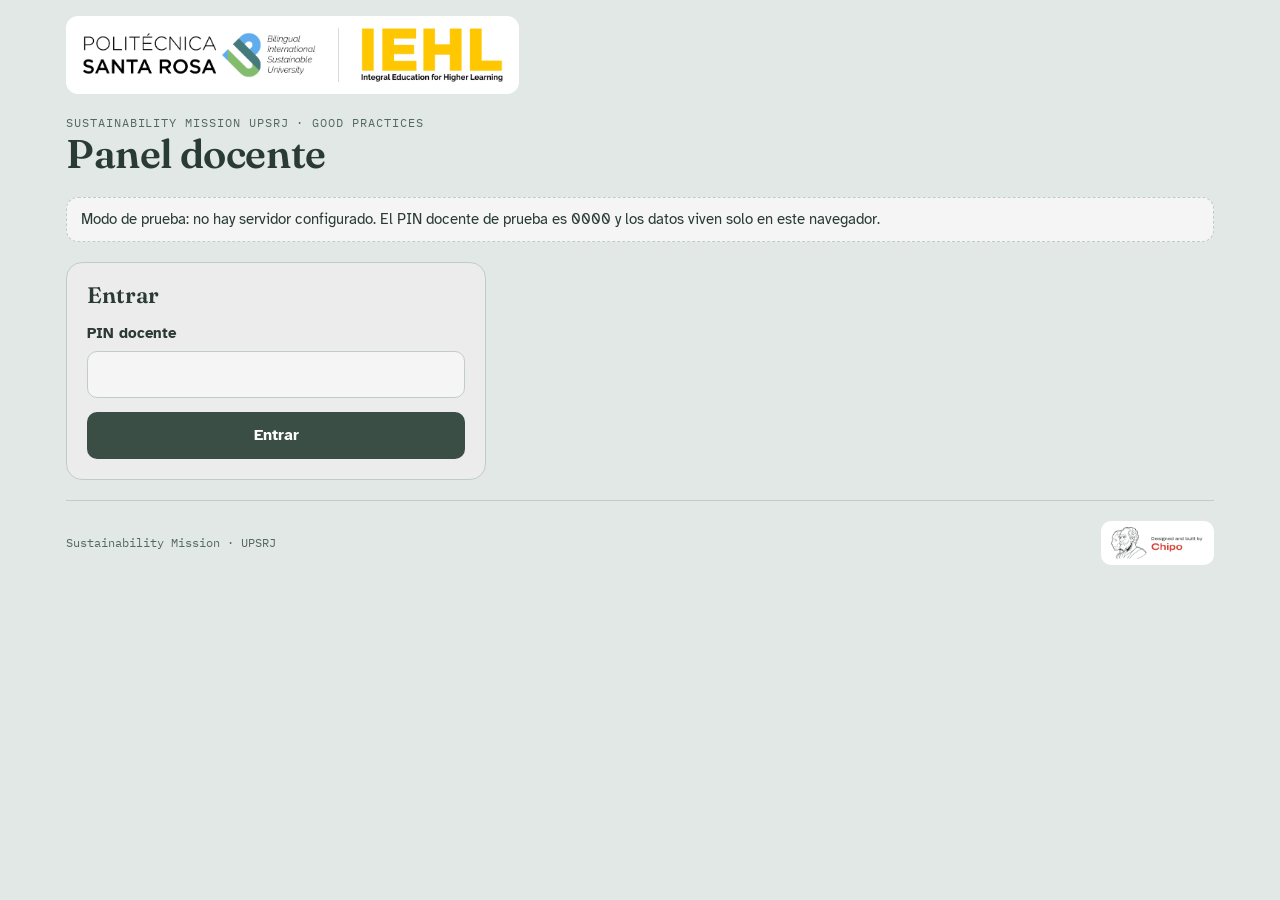
==== docente.html @ 8f989f76 "Sustainability Mission UPSRJ: página de alumnos, panel docente y servidor de Apps Script Co-Authored" ====
<!doctype html>
<html lang="es">
<head>
<meta charset="utf-8">
<meta name="viewport" content="width=device-width,initial-scale=1,viewport-fit=cover">
<meta name="robots" content="noindex">
<title>Sustainability Mission · Panel docente</title>
<link rel="stylesheet" href="https://fonts.googleapis.com/css2?family=Atkinson+Hyperlegible:wght@400;700&family=Fraunces:opsz,wght@9..144,600&family=IBM+Plex+Mono:wght@500&display=swap">
<link rel="stylesheet" href="styles.css?v=1">
<style>
.cols{display:grid;grid-template-columns:minmax(0,320px) minmax(0,1fr);gap:20px;align-items:start}
.list{display:flex;flex-direction:column;gap:10px}
.gcard{display:grid;grid-template-columns:minmax(0,1fr) auto;gap:6px 14px;align-items:center;padding:14px 16px;border-radius:14px;border:1.5px solid var(--line);background:var(--surface);cursor:pointer}
.gcard.sel{border-color:var(--accent);box-shadow:0 3px 0 var(--accent)}
.gcode{font-family:var(--mono);font-size:1.2rem;letter-spacing:.06em}
.big-code{font-family:var(--mono);font-size:clamp(2rem,7vw,3.6rem);letter-spacing:.1em;padding:16px;border-radius:14px;background:var(--surface-2);border:2px dashed var(--line);text-align:center}
.doc-grid{display:grid;grid-template-columns:repeat(auto-fill,minmax(300px,1fr));gap:14px}
.doc-card{display:flex;flex-direction:column;gap:10px;padding:14px;border-radius:14px;border:1px solid var(--line);background:var(--surface-2)}
.doc-card .foto-box{position:relative}
.doc-card .foto-box img{width:100%;aspect-ratio:4/3;object-fit:cover;border-radius:10px;border:1px solid var(--line)}
.doc-card .foto-box.oculta img{filter:grayscale(1) blur(3px);opacity:.55}
.doc-card .foto-box .sello{position:absolute;left:10px;top:10px;background:var(--warn);color:#fff;font-weight:700;font-size:.8rem;padding:4px 8px;border-radius:6px}
.pills{display:flex;flex-wrap:wrap;gap:6px}
.pill{font-family:var(--mono);font-size:.7rem;padding:3px 8px;border-radius:999px;border:1px solid var(--line);color:var(--muted);background:var(--surface)}
.pill.ok{border-color:var(--ok);color:var(--ok)}
.pill.no{border-color:var(--warn);color:var(--warn)}
details summary{cursor:pointer;font-weight:700;font-size:.9rem}
dl.ans{display:flex;flex-direction:column;gap:2px;margin:8px 0 0;font-size:.86rem}
dl.ans dt{font-weight:700;margin-top:6px}
dl.ans dd{margin:0;color:var(--muted);white-space:pre-wrap}
table.arts{width:100%;border-collapse:collapse;font-size:.8rem;margin-top:8px}
table.arts th,table.arts td{border:1px solid var(--line);padding:4px 6px;text-align:left;vertical-align:top}
.tabla-wrap{overflow-x:auto}
.zona-peligro{display:flex;flex-direction:column;align-items:flex-start;gap:10px;padding:14px 16px;border-radius:14px;border:1.5px dashed var(--warn)}
.btn.peligro{background:var(--warn);color:#fff}
@media (max-width:880px){.cols{grid-template-columns:minmax(0,1fr)}}
</style>
</head>
<body>
<div class="app">
  <div class="logos">
    <img src="assets/logo_upsrj.png" alt="Universidad Politécnica de Santa Rosa Jáuregui">
    <img src="assets/logo_iehl.png" alt="IEHL · Integral Education for Higher Learning">
  </div>
  <div class="top">
    <div><div class="eyebrow">Sustainability Mission UPSRJ · Good practices</div><h1>Panel docente</h1></div>
    <div class="row">
      <a class="btn ghost small" id="lnkHoja" target="_blank" rel="noopener" hidden>Abrir hoja de cálculo</a>
      <a class="btn ghost small" id="lnkCarpeta" target="_blank" rel="noopener" hidden>Carpeta en Drive</a>
      <button class="btn ghost small" id="btnSalir" hidden>Salir</button>
    </div>
  </div>
  <div class="banner" id="demo" hidden>Modo de prueba: no hay servidor configurado. El PIN docente de prueba es 0000 y los datos viven solo en este navegador.</div>
  <div class="banner" id="aviso" role="status" aria-live="polite" hidden></div>

  <form class="card" id="fLogin" style="max-width:420px" novalidate>
    <h2>Entrar</h2>
    <div class="field"><label for="inPinD">PIN docente</label><input type="password" id="inPinD" autocomplete="current-password"></div>
    <p class="msg bad" id="errLogin" hidden></p>
    <button class="btn" type="submit">Entrar</button>
  </form>

  <div class="cols" id="vPanel" hidden>
    <div style="display:flex;flex-direction:column;gap:16px">
      <form class="card" id="fGrupo" novalidate>
        <h2>Nuevo grupo</h2>
        <div class="field"><label for="inNombre">Nombre del grupo</label><input type="text" id="inNombre" placeholder="IRC 01"></div>
        <button class="btn" type="submit">Crear grupo y código</button>
        <div id="nuevoCodigo" hidden style="display:flex;flex-direction:column;gap:8px">
          <span class="eyebrow">Código para los alumnos</span>
          <div class="big-code" id="bigCode"></div>
          <button class="btn ghost small" type="button" id="btnCopiar">Copiar código</button>
        </div>
      </form>
      <div class="card">
        <div class="row" style="justify-content:space-between"><h2>Grupos</h2><button class="btn ghost small" id="btnRecargar">Actualizar</button></div>
        <div class="list" id="grupos"><p class="empty">Cargando…</p></div>
      </div>
    </div>
    <div class="card">
      <div><div class="eyebrow" id="selCodigo">Elige un grupo</div><h2 id="selNombre">Equipos</h2></div>
      <p class="help" id="ayudaFoto" hidden>«Ocultar del muro» quita la foto del muro de llegadas del grupo. El equipo conserva su avance y la foto sigue en tu Drive.</p>
      <div class="doc-grid" id="equipos"><p class="empty">Elige un grupo para ver a sus equipos.</p></div>
      <div class="zona-peligro" id="zonaEliminar" hidden>
        <div><b>Eliminar este grupo</b><p class="save">El grupo y sus equipos desaparecen de la página y del panel. Sus datos pasan a las pestañas «Eliminados» y «Grupos eliminados» de tu hoja, y las fotos se quedan en Drive.</p></div>
        <button class="btn ghost small" type="button" id="btnElimGrupo">Eliminar grupo…</button>
        <div class="row" id="confGrupo" hidden>
          <label for="inConfGrupo" class="save">Para confirmar, escribe el código <b id="codConf"></b></label>
          <input type="text" id="inConfGrupo" autocomplete="off" autocapitalize="characters" style="max-width:16ch">
          <button class="btn small peligro" type="button" id="btnElimGrupoOk" disabled>Eliminar grupo</button>
          <button class="btn ghost small" type="button" id="btnElimGrupoNo">Cancelar</button>
        </div>
      </div>
    </div>
  </div>
  <footer class="pie"><span class="save">Sustainability Mission · UPSRJ</span><img class="firma" src="assets/firma_designed_by_chipo.png" alt="Designed and built by Chipo"></footer>
</div>

<script src="config.js?v=1"></script>
<script src="api.js?v=1"></script>
<script src="i18n.js?v=1"></script>
<script src="data.js?v=1"></script>
<script>
IDIOMA = 'es';
const API = window.MisionAPI;
let PIN = null, SEL = null;
try { PIN = sessionStorage.getItem('sustainMission.pinDocente'); } catch {}
if (API.DEMO) $('#demo').hidden = false;
const hora = iso => { try { return iso ? new Date(iso).toLocaleString('es-MX', { weekday: 'short', day: 'numeric', month: 'short', hour: '2-digit', minute: '2-digit' }) : ''; } catch { return ''; } };
const doc = (op, extra) => API.llamar(Object.assign({ a: 'docente', pinDocente: PIN, op }, extra || {}));
function aviso(x) { const a = $('#aviso'); a.textContent = x || ''; a.hidden = !x; }
const palabras = s => (String(s || '').trim().match(/\S+/g) || []).length;

$('#fLogin').addEventListener('submit', async e => { e.preventDefault(); PIN = $('#inPinD').value.trim(); await entrar(); });
async function entrar() {
  const r = await doc('grupos');
  if (!r.ok) { const m = $('#errLogin'); m.textContent = r.error === 'wrong_teacher_pin' ? 'PIN incorrecto. Si no lo has cambiado en Code.gs, cámbialo y vuelve a implementar.' : 'No se pudo conectar (' + r.error + ').'; m.hidden = false; $('#fLogin').hidden = false; $('#vPanel').hidden = true; return; }
  try { sessionStorage.setItem('sustainMission.pinDocente', PIN); } catch {}
  $('#fLogin').hidden = true; $('#vPanel').hidden = false; $('#btnSalir').hidden = false;
  if (r.hoja) { $('#lnkHoja').href = r.hoja; $('#lnkHoja').hidden = false; }
  if (r.carpeta) { $('#lnkCarpeta').href = r.carpeta; $('#lnkCarpeta').hidden = false; }
  pintarGrupos(r.grupos);
}
$('#btnSalir').addEventListener('click', () => { try { sessionStorage.removeItem('sustainMission.pinDocente'); } catch {} location.reload(); });
$('#btnRecargar').addEventListener('click', async () => { const r = await doc('grupos'); if (r.ok) pintarGrupos(r.grupos); if (SEL) verGrupo(SEL); });
function pintarGrupos(gs) {
  $('#grupos').innerHTML = gs.length ? gs.map(g => `<div class="gcard${SEL === g.codigo ? ' sel' : ''}" data-c="${esc(g.codigo)}" tabindex="0" role="button"><div><b>${esc(g.nombre)}</b><div class="gcode">${esc(g.codigo)}</div></div><span class="pill">${g.equipos}/9 equipos</span></div>`).join('') : '<p class="empty">Aún no hay grupos. Crea el primero arriba.</p>';
  document.querySelectorAll('.gcard').forEach(el => { const go = () => verGrupo(el.dataset.c); el.addEventListener('click', go); el.addEventListener('keydown', e => { if (e.key === 'Enter') go(); }); });
}
$('#fGrupo').addEventListener('submit', async e => {
  e.preventDefault(); const nombre = $('#inNombre').value.trim(); if (!nombre) return;
  const r = await doc('crearGrupo', { nombre });
  if (!r.ok) { aviso('No se pudo crear el grupo (' + r.error + ').'); return; }
  $('#bigCode').textContent = r.codigo; $('#nuevoCodigo').hidden = false; $('#inNombre').value = '';
  const g = await doc('grupos'); if (g.ok) pintarGrupos(g.grupos);
});
$('#btnCopiar').addEventListener('click', async () => { try { await navigator.clipboard.writeText($('#bigCode').textContent); $('#btnCopiar').textContent = 'Copiado'; } catch { $('#btnCopiar').textContent = 'Selecciónalo y cópialo'; } });

function resumen(d) {
  const c = d.campos || {};
  const arts = ARTICULOS.filter(i => (c[`a${i}_titulo`] || '').trim()).length;
  const ctx = ['ctx1', 'ctx2', 'ctx3', 'ctx4'].filter(k => (c[k] || '').trim().length >= 3).length;
  const ent = ['g1', 'g2', 'g3', 'g4', 'r5', 'r6', 'r7', 'r8'].filter(k => (c[k] || '').trim().length >= 3).length;
  return { arts, ctx, ent, apa: (c.apa || '').trim().length >= 3, intro: palabras(c.intro) };
}
async function verGrupo(codigo) {
  SEL = codigo;
  document.querySelectorAll('.gcard').forEach(el => el.classList.toggle('sel', el.dataset.c === codigo));
  $('#equipos').innerHTML = '<p class="empty">Cargando equipos…</p>';
  const r = await doc('equipos', { codigo });
  if (!r.ok) { $('#equipos').innerHTML = '<p class="empty">No se pudieron cargar (' + esc(r.error) + ').</p>'; return; }
  $('#selCodigo').textContent = r.grupo.codigo; $('#selNombre').textContent = r.grupo.nombre;
  $('#ayudaFoto').hidden = false; $('#zonaEliminar').hidden = false; $('#confGrupo').hidden = true; $('#inConfGrupo').value = ''; $('#btnElimGrupoOk').disabled = true; $('#codConf').textContent = r.grupo.codigo;
  $('#equipos').innerHTML = PRACTICAS.map(p => {
    const d = r.equipos.find(x => x.equipo === p.n);
    const nom = p.es.nombre;
    if (!d) return `<div class="doc-card"><div class="mission-head"><div class="badge" style="background:${p.color};width:40px;height:40px;font-size:1.1rem">${p.n}</div><div><b>${esc(nom)}</b><div class="pills"><span class="pill no">Sin registro</span></div></div></div></div>`;
    const s = resumen(d), c = d.campos || {};
    const tabla = `<div class="tabla-wrap"><table class="arts"><thead><tr><th>#</th><th>Título</th><th>Autor</th><th>Año</th><th>Revista / lugar</th><th>DOI</th></tr></thead><tbody>${ARTICULOS.map(i => `<tr><td>${i}</td>${COL_ART.map(k => `<td>${esc(c[`a${i}_${k}`] || '—')}</td>`).join('')}</tr>`).join('')}</tbody></table></div>`;
    const ctx = CONTEXTO.es.map(([k, tag]) => `<dt>${esc(tag)}</dt><dd>${esc(c[k] || '—')}</dd>`).join('') + `<dt>Referencias APA</dt><dd>${esc(c.apa || '—')}</dd><dt>Introducción (${s.intro} palabras)</dt><dd>${esc(c.intro || '—')}</dd>`;
    const ent = `<dt>Persona entrevistada</dt><dd>${esc([c.ent_nombre, c.ent_cargo, c.ent_fecha].filter(Boolean).join(' · ') || '—')}</dd>` + ENTREVISTA.es.map(([k, q]) => `<dt>${esc(q)}</dt><dd>${esc(c[k] || '—')}</dd>`).join('') + PROPIAS.map(n => `<dt>${esc(c['p' + n] || 'Pregunta propia ' + n)}</dt><dd>${esc(c['r' + n] || '—')}</dd>`).join('');
    return `<div class="doc-card">
      <div class="mission-head"><div class="badge" style="background:${p.color};width:40px;height:40px;font-size:1.1rem">${p.n}</div><div style="min-width:0"><b>${esc(nom)}</b>
        <div class="pills" style="margin-top:4px">
          <span class="pill ${d.ubicado ? 'ok' : 'no'}">${d.ubicado ? 'Ubicado · ' + d.intentos + ' int.' : 'Sin ubicar · ' + d.intentos + ' int.'}</span>
          <span class="pill ${s.arts === 3 ? 'ok' : ''}">Artículos ${s.arts}/3</span>
          <span class="pill ${s.intro >= 150 ? 'ok' : ''}">Intro ${s.intro} pal.</span>
          <span class="pill ${s.ent === 8 ? 'ok' : ''}">Entrevista ${s.ent}/8</span>
        </div></div></div>
      ${d.mini ? `<div class="foto-box${d.fotoOculta ? ' oculta' : ''}"><img src="${esc(d.mini)}" alt="Foto del equipo ${p.n}">${d.fotoOculta ? '<span class="sello">Oculta del muro</span>' : ''}</div>
        <div class="row"><button class="btn small ${d.fotoOculta ? '' : 'ghost'}" data-oc="${p.n}" data-val="${d.fotoOculta ? '0' : '1'}">${d.fotoOculta ? 'Mostrar en el muro' : 'Ocultar del muro'}</button>${d.fotoUrl ? `<a href="${esc(d.fotoUrl)}" target="_blank" rel="noopener">Foto completa ↗</a>` : ''}<span class="save">${hora(d.fotoEn)}</span></div>` : '<span class="pill no">Sin foto</span>'}
      ${d.integrantes ? `<p class="help" style="white-space:pre-wrap">${esc(d.integrantes)}</p>` : ''}
      <details><summary>Fase 2 · Investigación</summary>${tabla}<dl class="ans">${ctx}</dl></details>
      <details><summary>Fase 3 · Entrevista</summary><dl class="ans">${ent}</dl></details>
      <div class="row"><button class="btn ghost small" data-pin="${p.n}">Reiniciar PIN</button><button class="btn ghost small" data-del="${p.n}">Eliminar equipo</button><span class="save">Últ. cambio: ${hora(d.actualizado)}</span></div>
      <div class="row" data-pinbox="${p.n}" hidden><input type="text" inputmode="numeric" maxlength="4" placeholder="Nuevo PIN" style="max-width:9ch" id="np-${p.n}"><button class="btn small" data-pinok="${p.n}">Guardar PIN</button></div>
      <div class="confirma" data-delbox="${p.n}" hidden><span>¿Eliminar al equipo ${p.n}? Queda copia en la pestaña «Eliminados».</span><button class="btn small peligro" data-delok="${p.n}">Sí, eliminar</button><button class="btn ghost small" data-delno="${p.n}">Cancelar</button></div>
    </div>`;
  }).join('');
  document.querySelectorAll('[data-oc]').forEach(b => b.addEventListener('click', async () => {
    b.disabled = true; const oculta = b.dataset.val === '1';
    const r2 = await doc('ocultarFoto', { codigo: SEL, equipo: +b.dataset.oc, oculta });
    aviso(r2.ok ? (oculta ? `Foto del equipo ${b.dataset.oc} oculta del muro.` : `Foto del equipo ${b.dataset.oc} visible otra vez.`) : 'No se pudo cambiar (' + r2.error + ').');
    verGrupo(SEL);
  }));
  document.querySelectorAll('[data-pin]').forEach(b => b.addEventListener('click', () => { const box = document.querySelector(`[data-pinbox="${b.dataset.pin}"]`); box.hidden = !box.hidden; }));
  document.querySelectorAll('[data-pinok]').forEach(b => b.addEventListener('click', async () => {
    const n = b.dataset.pinok, pin = $('#np-' + n).value.trim();
    if (!/^\d{4}$/.test(pin)) { aviso('El PIN debe tener 4 dígitos.'); return; }
    const r2 = await doc('reiniciarPin', { codigo: SEL, equipo: +n, pin });
    aviso(r2.ok ? `PIN del equipo ${n} cambiado. Díselo al equipo.` : 'No se pudo cambiar (' + r2.error + ').');
  }));
  document.querySelectorAll('[data-del]').forEach(b => b.addEventListener('click', () => { document.querySelector(`[data-delbox="${b.dataset.del}"]`).hidden = false; }));
  document.querySelectorAll('[data-delno]').forEach(b => b.addEventListener('click', () => { document.querySelector(`[data-delbox="${b.dataset.delno}"]`).hidden = true; }));
  document.querySelectorAll('[data-delok]').forEach(b => b.addEventListener('click', async () => {
    b.disabled = true; const n = +b.dataset.delok;
    const r3 = await doc('eliminarEquipo', { codigo: SEL, equipo: n });
    aviso(r3.ok ? `Equipo ${n} eliminado. Puede volver a registrarse con un PIN nuevo.` : 'No se pudo eliminar (' + r3.error + ').');
    const g = await doc('grupos'); if (g.ok) pintarGrupos(g.grupos); verGrupo(SEL);
  }));
}
$('#btnElimGrupo').addEventListener('click', () => { $('#confGrupo').hidden = false; $('#inConfGrupo').focus(); });
$('#btnElimGrupoNo').addEventListener('click', () => { $('#confGrupo').hidden = true; $('#inConfGrupo').value = ''; });
$('#inConfGrupo').addEventListener('input', e => { $('#btnElimGrupoOk').disabled = e.target.value.trim().toUpperCase() !== SEL; });
$('#btnElimGrupoOk').addEventListener('click', async () => {
  $('#btnElimGrupoOk').disabled = true;
  const r = await doc('eliminarGrupo', { codigo: SEL, confirmar: $('#inConfGrupo').value.trim() });
  if (!r.ok) { aviso('No se pudo eliminar (' + r.error + ').'); return; }
  aviso(`Grupo ${SEL} eliminado. ${r.equiposArchivados} equipo(s) pasaron a la pestaña «Eliminados».`);
  SEL = null; $('#zonaEliminar').hidden = true; $('#ayudaFoto').hidden = true;
  $('#selCodigo').textContent = 'Elige un grupo'; $('#selNombre').textContent = 'Equipos';
  $('#equipos').innerHTML = '<p class="empty">Elige un grupo para ver a sus equipos.</p>';
  const g = await doc('grupos'); if (g.ok) pintarGrupos(g.grupos);
});
if (PIN) entrar();
</script>
</body>
</html>
---- styles.css ----
/* Sustainability Mission — estilos
   Layout: tarjetas de cuaderno de campo sobre fondo de cielo; fase 1 = mapa + misión; fases 2–3 = formularios largos. */
:root{
  /* Paleta: montañas y cielo */
  --montana:#2A3A34; --pino:#3A4E46; --olivo:#708872; --salvia:#9DB19E; --niebla:#C1CDC4; --cielo:#E1E8E6; --tarjeta:#ECECEC;
  --bg:var(--cielo); --surface:var(--tarjeta); --surface-2:#f4f5f4; --ink:var(--montana); --muted:#55685f; --line:var(--niebla);
  --accent:var(--pino); --accent-ink:#ffffff; --accent-2:var(--olivo); --ok:#3A6B4E; --warn:#8a4b2a;
  --display:"Fraunces", Georgia, "Times New Roman", serif;
  --body:"Atkinson Hyperlegible", "Segoe UI", system-ui, sans-serif;
  --mono:"IBM Plex Mono", ui-monospace, Menlo, monospace;
  --m-plate:var(--salvia); --m-field:var(--niebla); --m-field2:#b3c3b6; --m-road:var(--olivo); --m-gravel:#d3d8d2; --m-path:var(--tarjeta); --m-tree:var(--pino); --m-tree2:#4f6a5c;
}
@media (prefers-color-scheme: dark){:root:not([data-theme="light"]):not(.lv){
  --bg:#1f2b27; --surface:var(--montana); --surface-2:#33453e; --ink:var(--cielo); --muted:var(--niebla); --line:#46594f;
  --accent:var(--salvia); --accent-ink:var(--montana); --accent-2:var(--niebla); --ok:#9DB19E; --warn:#e3a46f; color-scheme:dark }}
*{box-sizing:border-box}
html{-webkit-text-size-adjust:100%}
body{margin:0;background:var(--bg);color:var(--ink);font-family:var(--body);font-size:16px;line-height:1.55}
img{max-width:100%}
[hidden]{display:none!important}
.app{max-width:1180px;margin:0 auto;padding-left:max(16px,env(safe-area-inset-left,0px));padding-right:max(16px,env(safe-area-inset-right,0px));padding-block:16px 48px;display:flex;flex-direction:column;gap:20px}
h1,h2,h3{font-family:var(--display);line-height:1.12;margin:0;text-wrap:balance;font-weight:600}
h1{font-size:clamp(1.6rem,4vw,2.5rem);letter-spacing:-.01em}
h2{font-size:1.4rem}
h3{font-size:1.1rem}
p{margin:0}
a{color:var(--accent)}
.eyebrow{font-family:var(--mono);font-size:.74rem;letter-spacing:.08em;text-transform:uppercase;color:var(--muted)}
button,input,select,textarea{font:inherit;color:inherit}
:focus-visible{outline:3px solid var(--olivo);outline-offset:2px}
.saltar{position:absolute;left:-9999px}
.saltar:focus{left:12px;top:12px;z-index:50;background:var(--ink);color:var(--bg);padding:.4em .8em;border-radius:6px}

/* Accesibilidad */
.acceso{display:flex;flex-wrap:wrap;gap:8px;justify-content:flex-end}
.acc-btn{font-weight:700;font-size:.9rem;padding:8px 14px;border-radius:999px;border:2px solid var(--ink);background:var(--surface);color:var(--ink);cursor:pointer;min-height:44px}
.acc-btn[aria-pressed="true"]{background:var(--ink);color:var(--bg)}
.lv-bar{display:none}

/* Encabezado */
.logos{display:flex;align-items:center;flex-wrap:wrap;gap:22px;background:#fff;padding:12px 16px;border-radius:12px;width:fit-content;max-width:100%}
.logos img{height:46px;width:auto;display:block}
.logos img+img{height:54px;padding-left:22px;border-left:1px solid rgba(42,58,52,.18)}
.hero{position:relative;border-radius:20px;overflow:hidden;background:var(--cielo);border:1px solid var(--line);min-height:clamp(190px,24vw,270px)}
.hero svg.sierra{position:absolute;inset:0;width:100%;height:100%}
.hero .titulo{position:absolute;left:24px;right:24px;top:20px;display:flex;flex-direction:column;gap:4px}
.hero h1{color:var(--montana)}
.hero .tag{font-family:var(--display);font-style:italic;font-size:clamp(1rem,2.4vw,1.35rem);color:var(--pino)}
.top{display:flex;flex-wrap:wrap;align-items:center;justify-content:space-between;gap:12px}
.steps{display:flex;gap:6px;flex-wrap:wrap}
.step{font-family:var(--mono);font-size:.78rem;padding:7px 12px;border-radius:999px;border:1.5px solid var(--line);color:var(--muted);background:var(--surface);cursor:pointer}
.step[disabled]{cursor:not-allowed;opacity:.55}
.step.on{border-color:var(--accent);color:var(--accent);font-weight:700}
.step.done{border-color:var(--ok);color:var(--ok)}

/* Piezas */
.btn{display:inline-flex;align-items:center;justify-content:center;gap:8px;border:0;border-radius:10px;padding:11px 18px;font-weight:700;cursor:pointer;background:var(--accent);color:var(--accent-ink);min-height:44px;text-decoration:none}
.btn[disabled]{opacity:.45;cursor:not-allowed}
.btn.ghost{background:var(--surface);color:var(--ink);border:1.5px solid var(--line)}
.btn.small{padding:7px 12px;font-size:.88rem;min-height:38px}
.card{background:var(--surface);border:1px solid var(--line);border-radius:16px;padding:20px;display:flex;flex-direction:column;gap:14px;min-width:0}
.banner{border-radius:12px;padding:10px 14px;background:var(--surface-2);border:1px dashed var(--line);color:var(--ink);font-size:.92rem}
.field{display:flex;flex-direction:column;gap:6px;min-width:0}
.field label,.q label{font-weight:700;font-size:.94rem}
.help{font-size:.82rem;color:var(--muted)}
input[type=text],input[type=password],input[type=date],select,textarea{width:100%;border:1.5px solid var(--line);border-radius:10px;padding:10px 12px;background:var(--surface-2)}
textarea{resize:vertical;min-height:84px}
.code-in{font-family:var(--mono);font-size:1.25rem;letter-spacing:.1em;text-transform:uppercase}
.pin-in{font-family:var(--mono);font-size:1.4rem;letter-spacing:.5em;max-width:10ch}
.msg{font-size:.92rem;padding:8px 12px;border-radius:10px}
.msg.bad{background:color-mix(in srgb,var(--warn) 14%,transparent);color:var(--warn)}
.msg.good{background:color-mix(in srgb,var(--ok) 15%,transparent);color:var(--ok)}
.grupo-ok{padding:10px 14px;border-radius:12px;background:color-mix(in srgb,var(--ok) 14%,transparent);color:var(--ok);font-weight:700}
.save{font-family:var(--mono);font-size:.78rem;color:var(--muted)}
.row{display:flex;flex-wrap:wrap;gap:8px;align-items:center}

/* Inicio */
.inicio{display:grid;grid-template-columns:minmax(0,1fr) minmax(0,1.1fr);gap:20px;align-items:start}
.practicas{display:grid;grid-template-columns:repeat(auto-fill,minmax(230px,1fr));gap:10px}
.pr{display:grid;grid-template-columns:auto minmax(0,1fr);gap:2px 10px;align-items:center;padding:10px 12px;border-radius:12px;background:var(--surface-2);border:1px solid var(--line)}
.pr .n,.badge{display:grid;place-items:center;border-radius:50%;background:var(--accent);color:var(--accent-ink);font-family:var(--display);font-weight:700;box-shadow:inset 0 -3px 0 rgba(0,0,0,.18)}
.pr .n{width:32px;height:32px;grid-row:span 2}
.pr b{font-size:.92rem;line-height:1.25}
.pr span{font-size:.78rem;color:var(--muted)}
.badge{width:52px;height:52px;flex:none;font-size:1.4rem}
.mission-head{display:flex;gap:14px;align-items:center}

/* Fase 1 */
.mision{display:grid;grid-template-columns:minmax(0,1.1fr) minmax(0,1fr);gap:20px;align-items:start}
.mapWrap{position:relative;background:var(--salvia);border-radius:18px;overflow:hidden;border:3px solid var(--pino)}
#mapa{display:block;width:100%;height:auto;aspect-ratio:676/560;max-height:78vh}
.mapHud{position:absolute;left:10px;right:10px;bottom:10px;display:flex;justify-content:space-between;gap:8px;flex-wrap:wrap;pointer-events:none}
.chip{font-family:var(--mono);font-size:.75rem;padding:6px 10px;border-radius:8px;background:rgba(42,58,52,.82);color:#fff;text-decoration:none;pointer-events:auto}
.ed-lbl{font-family:var(--mono);font-size:15px;font-weight:500;fill:#2A3A34;paint-order:stroke;stroke:#ECECEC;stroke-width:3px}
.pin{cursor:pointer}
.pin .disc{fill:#ECECEC;stroke:#2A3A34;stroke-width:3}
.pin .stud{fill:#708872}
.pin:hover .disc,.pin:focus-visible .disc{fill:#fff;stroke-width:4}
.pin:focus{outline:none}
.pin .lbl{display:none}
.pin .lbl rect{fill:#2A3A34}
.pin .lbl text{font-family:var(--mono);font-size:14px;fill:#fff}
.pin.si .disc{fill:#3A4E46;stroke:#fff}
.pin.si .stud{fill:#ECECEC}
.pin.si .lbl{display:block}
.pin.no{animation:shake .4s}
@keyframes shake{20%,60%{transform:translateX(-5px)}40%,80%{transform:translateX(5px)}}
.panel{display:flex;flex-direction:column;gap:14px}
.task{display:grid;grid-template-columns:34px minmax(0,1fr);gap:12px;padding:14px;border-radius:14px;border:1.5px solid var(--line);background:var(--surface)}
.task .num{width:34px;height:34px;border-radius:50%;display:grid;place-items:center;font-family:var(--display);font-weight:700;background:var(--surface-2);border:1.5px solid var(--line)}
.task.on{border-color:var(--accent)}
.task.on .num{background:var(--accent);color:var(--accent-ink);border-color:var(--accent)}
.task.ok .num{background:var(--ok);color:#fff;border-color:var(--ok)}
.task.locked{opacity:.55}
.task-body{display:flex;flex-direction:column;gap:8px;min-width:0}
details.lista summary{cursor:pointer;font-weight:700;font-size:.9rem;color:var(--accent)}
.lista-botones{display:flex;flex-direction:column;gap:8px;margin-top:8px}
.lugar-btn{text-align:left;padding:12px 14px;border-radius:10px;border:1.5px solid var(--line);background:var(--surface-2);cursor:pointer;min-height:44px}
.lugar-btn.si{border-color:var(--ok);font-weight:700}
.drop{display:flex;flex-direction:column;align-items:center;gap:6px;padding:18px;border:2px dashed var(--line);border-radius:12px;text-align:center;cursor:pointer;background:var(--surface-2)}
.drop input{position:absolute;width:1px;height:1px;opacity:0}
.foto{width:100%;max-height:260px;object-fit:cover;border-radius:12px;border:1px solid var(--line)}
.problema{padding:10px 12px;border-radius:10px;background:var(--surface-2);border-left:4px solid var(--olivo);font-size:.92rem}

/* Fases 2 y 3 */
.fase{display:grid;grid-template-columns:minmax(0,260px) minmax(0,1fr);gap:20px;align-items:start}
.lateral{position:sticky;top:12px;display:flex;flex-direction:column;gap:12px}
.indice{display:flex;flex-direction:column;gap:4px}
.indice a{text-decoration:none;color:var(--ink);padding:6px 10px;border-radius:8px;font-size:.92rem}
.indice a:hover{background:var(--surface-2)}
.progress{height:10px;border-radius:5px;background:var(--surface-2);border:1px solid var(--line);overflow:hidden}
.progress i{display:block;height:100%;background:var(--olivo);width:0;transition:width .3s}
.bloque{display:flex;flex-direction:column;gap:14px;scroll-margin-top:16px}
.bloque > h3{padding-bottom:6px;border-bottom:2px solid var(--niebla)}
.tip{display:flex;flex-direction:column;gap:6px;padding:12px 14px;border-radius:12px;background:color-mix(in srgb,var(--salvia) 22%,var(--surface));font-size:.9rem}
.tip a{font-weight:700}
.art{display:grid;grid-template-columns:repeat(6,minmax(0,1fr));gap:10px;padding:14px;border-radius:12px;border:1.5px solid var(--line);background:var(--surface-2)}
.art .num-art{grid-column:1/-1;font-family:var(--display);font-weight:700;color:var(--pino)}
.art .f-titulo{grid-column:1/-1}
.art .f-autor{grid-column:span 4}
.art .f-anio{grid-column:span 2}
.art .f-lugar{grid-column:span 3}
.art .f-doi{grid-column:span 3}
.art input{background:var(--surface)}
.doi-bad{color:var(--warn);font-size:.8rem}
.q{display:flex;flex-direction:column;gap:6px}
.q .tag{font-family:var(--mono);font-size:.7rem;letter-spacing:.06em;text-transform:uppercase;color:var(--muted)}
.q-par{display:flex;flex-direction:column;gap:8px;padding:12px;border-radius:12px;border:1.5px solid var(--line)}
.grid3{display:grid;grid-template-columns:repeat(3,minmax(0,1fr));gap:10px}
.cuenta{font-family:var(--mono);font-size:.78rem;color:var(--muted)}
.cuenta.ok{color:var(--ok)}
#f-intro{min-height:260px}

/* Final */
.checklist{list-style:none;margin:0;padding:0;display:flex;flex-direction:column;gap:8px}
.checklist li{display:flex;gap:10px;align-items:center;padding:10px 12px;border-radius:10px;background:var(--surface-2)}
.checklist .ic{width:26px;height:26px;border-radius:50%;display:grid;place-items:center;font-weight:700;border:2px solid var(--line);flex:none}
.checklist li.ok .ic{background:var(--ok);border-color:var(--ok);color:#fff}

/* Muro */
.muro{display:grid;grid-template-columns:repeat(auto-fill,minmax(min(170px,100%),1fr));gap:12px}
.polaroid{background:#fff;color:#2A3A34;padding:8px 8px 10px;border-radius:6px;box-shadow:0 2px 8px rgba(0,0,0,.15);display:flex;flex-direction:column;gap:4px;margin:0}
.polaroid img{width:100%;aspect-ratio:1;object-fit:cover;border-radius:3px;background:#ddd}
.polaroid b{font-size:.84rem}
.polaroid span{font-size:.74rem;color:#55685f}
.empty{color:var(--muted);font-size:.92rem}
.confirma{display:flex;flex-wrap:wrap;gap:8px;align-items:center;padding:10px 12px;border-radius:10px;border:1.5px solid var(--warn)}

.pie{display:flex;flex-wrap:wrap;align-items:center;justify-content:space-between;gap:18px;padding-top:20px;border-top:1px solid var(--line)}
.firma{height:44px;width:auto;background:#fff;padding:6px 10px;border-radius:10px}
#flash{position:fixed;inset:0;background:var(--bg);opacity:0;pointer-events:none;transition:opacity .3s;z-index:20}
#flash.on{opacity:1}

@media (max-width:880px){
  .inicio,.mision,.fase{grid-template-columns:minmax(0,1fr)}
  .lateral{position:static}
  .indice{flex-direction:row;flex-wrap:wrap}
}
@media (max-width:560px){
  .art{grid-template-columns:minmax(0,1fr)}
  .art .f-autor,.art .f-anio,.art .f-lugar,.art .f-doi{grid-column:1/-1}
  .grid3{grid-template-columns:minmax(0,1fr)}
  .logos img{height:34px}.logos img+img{height:40px;padding-left:14px}
  .hero .titulo{left:16px;top:12px}
}
@media (prefers-reduced-motion:reduce){*{animation:none!important;transition:none!important}}

/* ===== MODO BAJA VISIÓN (igual que en Campus Mission) ===== */
:root.lv{--lv-fs:22px;--bg:#000;--surface:#000;--surface-2:#000;--ink:#fff;--muted:#fff;--line:#fff;--accent:#FFE600;--accent-ink:#000;--accent-2:#FFE600;--ok:#FFE600;--warn:#FFE600;--olivo:#FFE600;
  --display:"Atkinson Hyperlegible",Verdana,Arial,sans-serif;--body:"Atkinson Hyperlegible",Verdana,Arial,sans-serif;--mono:"Atkinson Hyperlegible",Verdana,Arial,sans-serif;color-scheme:dark;font-size:var(--lv-fs)}
:root.lv.lv-claro{--bg:#fff;--surface:#fff;--surface-2:#fff;--ink:#000;--muted:#000;--line:#000;--accent:#000;--accent-ink:#fff;--ok:#000;--warn:#000;--olivo:#000;color-scheme:light}
.lv body{font-size:1rem;line-height:1.6}
.lv .app{max-width:46em}
.lv .lv-bar{display:flex;flex-wrap:wrap;gap:10px;padding-bottom:14px;border-bottom:3px solid var(--line)}
.lv .lv-bar button,.lv .acc-btn{font-size:.9rem;font-weight:700;color:var(--bg);background:var(--ink);border:3px solid var(--ink);border-radius:8px;padding:.4em .9em;cursor:pointer}
.lv .acc-btn[aria-pressed="true"]{background:#FFE600;border-color:#FFE600;color:#000}
.lv :focus-visible{outline:5px solid #FFE600!important;outline-offset:4px}
.lv h1,.lv h2,.lv h3{color:var(--accent)}
.lv .hero{display:none}
.lv .lv-titulo{display:block!important}
.lv .eyebrow,.lv .help,.lv .save,.lv .q .tag,.lv .chip,.lv .step,.lv .pr span,.lv .empty,.lv .cuenta{font-size:.85rem;color:var(--ink)}
.lv .card,.lv .task,.lv .pr,.lv .art,.lv .q-par,.lv .tip,.lv .problema,.lv .checklist li{background:var(--bg);border:3px solid var(--line)}
.lv .inicio,.lv .mision,.lv .fase{grid-template-columns:minmax(0,1fr)}
.lv .lateral{position:static}
.lv .art{grid-template-columns:minmax(0,1fr)}
.lv .art .f-autor,.lv .art .f-anio,.lv .art .f-lugar,.lv .art .f-doi{grid-column:1/-1}
.lv .grid3{grid-template-columns:minmax(0,1fr)}
.lv .btn{font-size:1rem;background:var(--accent);color:var(--accent-ink);border:3px solid var(--accent)}
.lv .btn.ghost{background:var(--bg);color:var(--ink);border-color:var(--ink)}
.lv input[type=text],.lv input[type=password],.lv input[type=date],.lv select,.lv textarea{font-size:1rem;background:var(--bg);color:var(--ink);border:3px solid var(--ink)}
.lv .msg,.lv .banner,.lv .grupo-ok{font-size:1rem;border:3px solid var(--accent);background:var(--bg)!important;color:var(--ink)!important;font-weight:700}
.lv .badge,.lv .pr .n,.lv .task .num{background:var(--accent)!important;color:var(--accent-ink)!important;border-color:var(--accent)!important;box-shadow:none}
.lv details.lista{display:none}
.lv .lista-lv{display:flex!important}
.lv .lugar-btn{font-size:1rem;background:var(--bg);color:var(--ink);border:3px solid var(--ink)}
.lv .lugar-btn.si{border-color:var(--accent);color:var(--accent)}
.lv .mapWrap{border-color:var(--ink)}
.lv .pin .disc{fill:#fff;stroke:#000}
.lv .pin.si .disc{fill:#FFE600;stroke:#000}
.lv .progress{height:16px;border:3px solid var(--ink)}
.lv .progress i{background:var(--accent)}
.lv .logos{border:3px solid var(--line)}
.lv #flash{display:none}
.lv .tip{color:var(--ink)}
.lv .bloque > h3{border-bottom:3px solid var(--line)}
@media print{body *{visibility:hidden}}
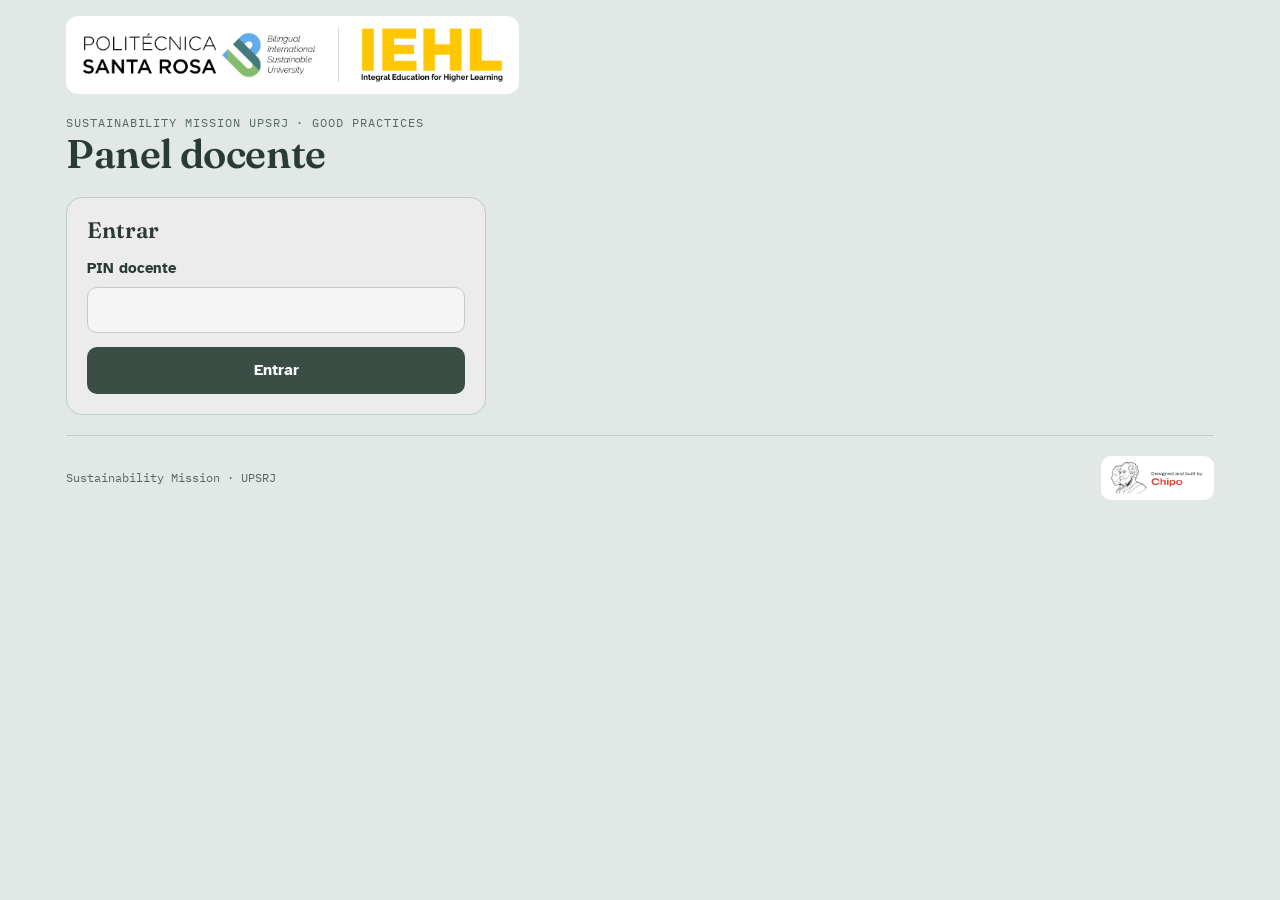
==== commit 3cae5793: "Conectar con el servidor de Apps Script Co-Authored-By: Claude Opus 5.5 <noreply@anthropic.com> Clau" ====
--- a/docente.html
+++ b/docente.html
@@ -6,7 +6,7 @@
 <meta name="robots" content="noindex">
 <title>Sustainability Mission · Panel docente</title>
 <link rel="stylesheet" href="https://fonts.googleapis.com/css2?family=Atkinson+Hyperlegible:wght@400;700&family=Fraunces:opsz,wght@9..144,600&family=IBM+Plex+Mono:wght@500&display=swap">
-<link rel="stylesheet" href="styles.css?v=1">
+<link rel="stylesheet" href="styles.css?v=2">
 <style>
 .cols{display:grid;grid-template-columns:minmax(0,320px) minmax(0,1fr);gap:20px;align-items:start}
 .list{display:flex;flex-direction:column;gap:10px}
@@ -96,10 +96,10 @@
   <footer class="pie"><span class="save">Sustainability Mission · UPSRJ</span><img class="firma" src="assets/firma_designed_by_chipo.png" alt="Designed and built by Chipo"></footer>
 </div>
 
-<script src="config.js?v=1"></script>
-<script src="api.js?v=1"></script>
-<script src="i18n.js?v=1"></script>
-<script src="data.js?v=1"></script>
+<script src="config.js?v=2"></script>
+<script src="api.js?v=2"></script>
+<script src="i18n.js?v=2"></script>
+<script src="data.js?v=2"></script>
 <script>
 IDIOMA = 'es';
 const API = window.MisionAPI;
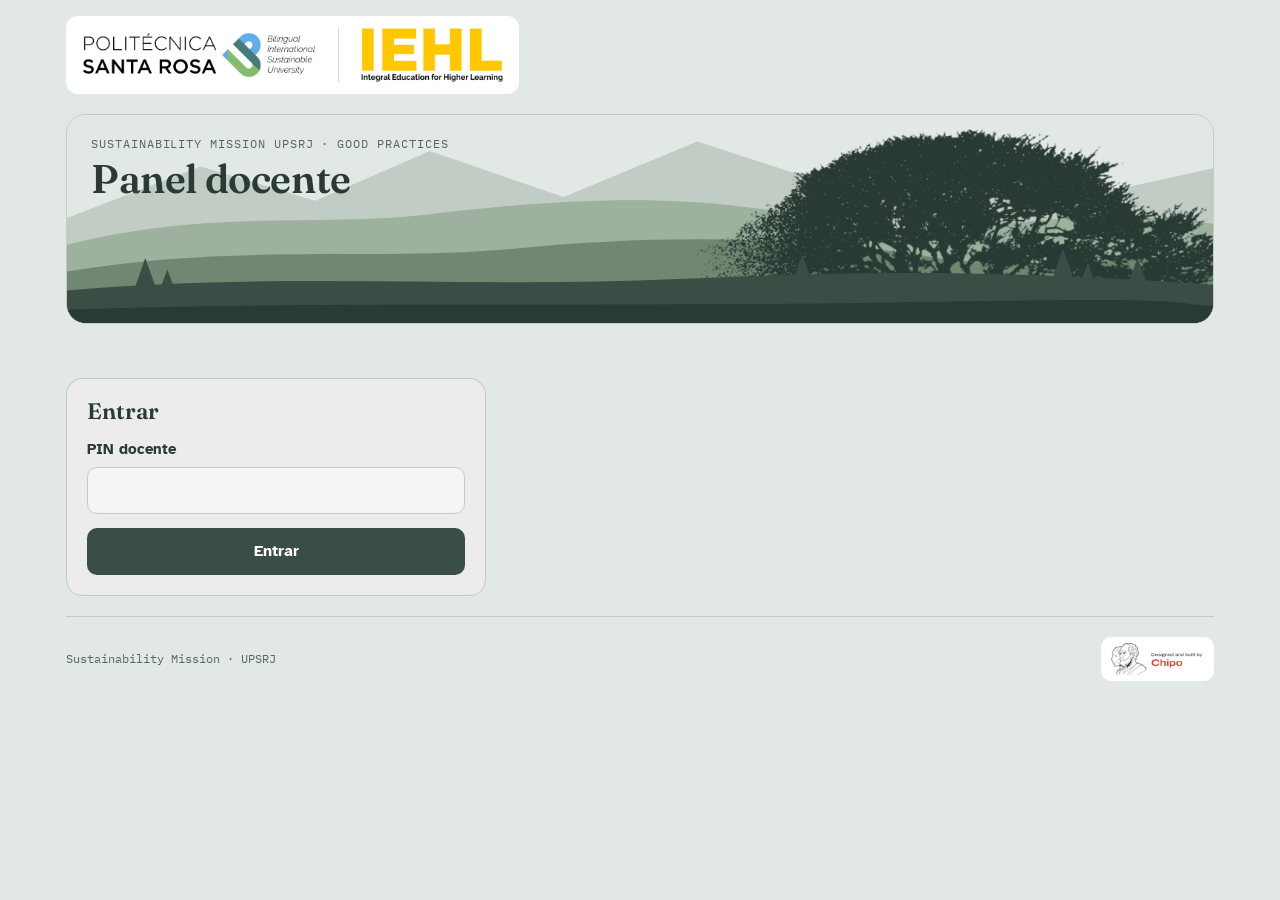
==== commit 628c9bc7: "Árbol emblemático de la UPSRJ en el encabezado de la página de alumnos y del panel docente Co-Author" ====
--- a/docente.html
+++ b/docente.html
@@ -6,7 +6,7 @@
 <meta name="robots" content="noindex">
 <title>Sustainability Mission · Panel docente</title>
 <link rel="stylesheet" href="https://fonts.googleapis.com/css2?family=Atkinson+Hyperlegible:wght@400;700&family=Fraunces:opsz,wght@9..144,600&family=IBM+Plex+Mono:wght@500&display=swap">
-<link rel="stylesheet" href="styles.css?v=2">
+<link rel="stylesheet" href="styles.css?v=3">
 <style>
 .cols{display:grid;grid-template-columns:minmax(0,320px) minmax(0,1fr);gap:20px;align-items:start}
 .list{display:flex;flex-direction:column;gap:10px}
@@ -42,8 +42,26 @@
     <img src="assets/logo_upsrj.png" alt="Universidad Politécnica de Santa Rosa Jáuregui">
     <img src="assets/logo_iehl.png" alt="IEHL · Integral Education for Higher Learning">
   </div>
+  <header class="hero hero-docente">
+    <svg class="sierra" viewBox="0 0 1200 260" preserveAspectRatio="xMidYMax slice" aria-hidden="true">
+      <rect x="0" y="-400" width="1200" height="660" fill="#E1E8E6"/>
+      <path d="M0 150 L140 96 L260 132 L380 80 L520 128 L660 70 L820 122 L960 84 L1100 120 L1200 98 L1200 260 L0 260Z" fill="#C1CDC4"/>
+      <path d="M0 178 C150 140 260 160 380 146 S640 120 780 150 S1040 132 1200 156 L1200 260 L0 260Z" fill="#9DB19E"/>
+      <path d="M0 206 C180 176 330 196 470 182 S760 168 900 190 S1110 184 1200 196 L1200 260 L0 260Z" fill="#708872"/>
+      <image href="assets/arbol-emblematico.webp" x="660" y="20" width="540" height="222" preserveAspectRatio="xMidYMax meet"/>
+      <g fill="#3A4E46">
+        <path d="M0 226 C220 206 420 224 640 214 S1000 206 1200 220 L1200 260 L0 260Z"/>
+        <path d="M70 226 l12 -34 l12 34z M96 228 l9 -24 l9 24z M1030 220 l13 -38 l13 38z M1060 222 l9 -26 l9 26z M1110 222 l11 -30 l11 30z M760 216 l10 -28 l10 28z"/>
+      </g>
+      <path d="M0 246 C300 236 600 244 900 238 S1150 240 1200 242 L1200 260 L0 260Z" fill="#2A3A34"/>
+    </svg>
+    <div class="titulo">
+      <div class="eyebrow">Sustainability Mission UPSRJ · Good practices</div>
+      <h1>Panel docente</h1>
+    </div>
+  </header>
   <div class="top">
-    <div><div class="eyebrow">Sustainability Mission UPSRJ · Good practices</div><h1>Panel docente</h1></div>
+    <div></div>
     <div class="row">
       <a class="btn ghost small" id="lnkHoja" target="_blank" rel="noopener" hidden>Abrir hoja de cálculo</a>
       <a class="btn ghost small" id="lnkCarpeta" target="_blank" rel="noopener" hidden>Carpeta en Drive</a>
--- a/styles.css
+++ b/styles.css
@@ -45,6 +45,7 @@
 .hero svg.sierra{position:absolute;inset:0;width:100%;height:100%}
 .hero .titulo{position:absolute;left:24px;right:24px;top:20px;display:flex;flex-direction:column;gap:4px}
 .hero h1{color:var(--montana)}
+.hero-docente{min-height:clamp(150px,18vw,210px);margin-bottom:14px}
 .hero .tag{font-family:var(--display);font-style:italic;font-size:clamp(1rem,2.4vw,1.35rem);color:var(--pino)}
 .top{display:flex;flex-wrap:wrap;align-items:center;justify-content:space-between;gap:12px}
 .steps{display:flex;gap:6px;flex-wrap:wrap}
